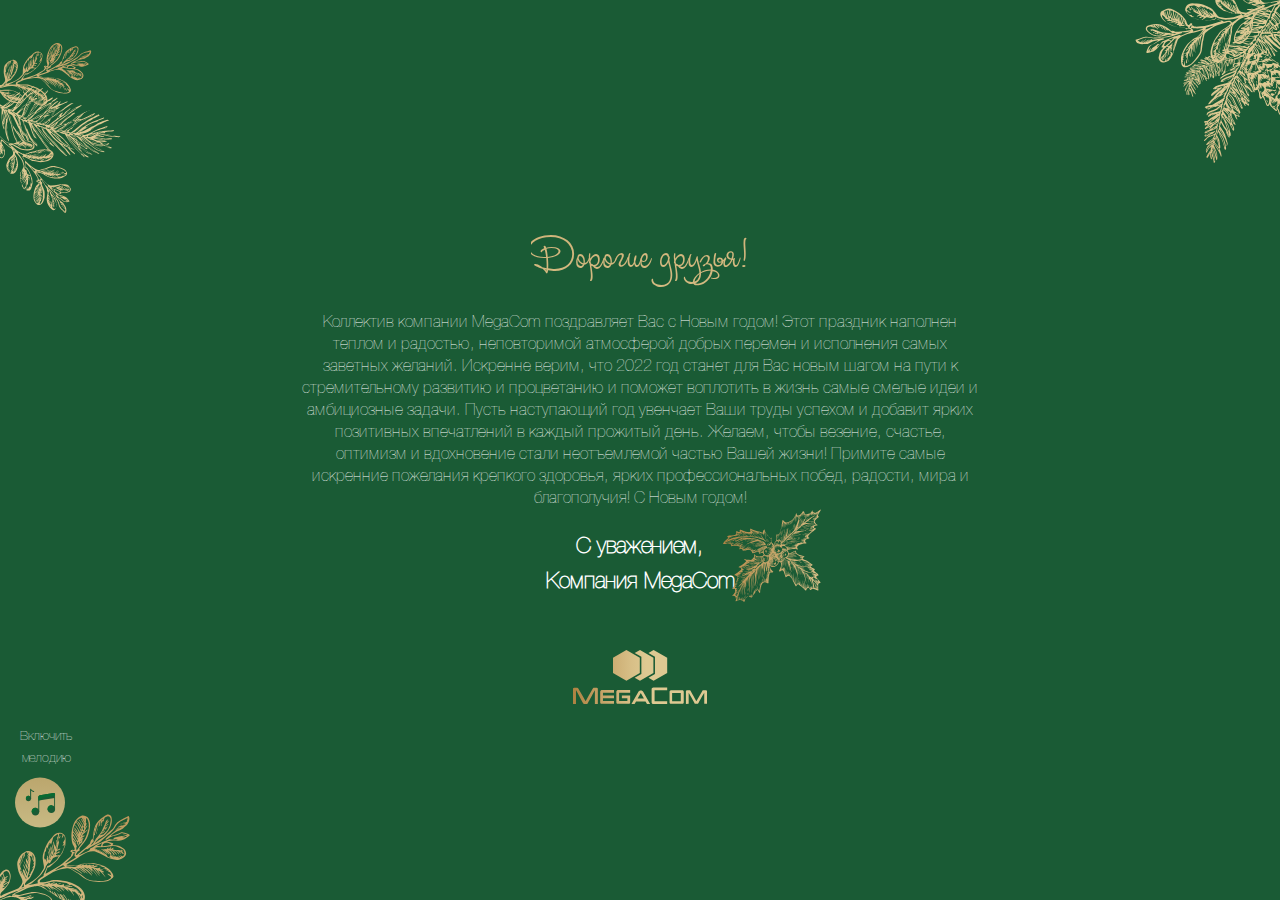
==== homework_02_06_manas/new_year.html @ ae96c61e "feat: add audio with js" ====
<!doctype html>
<html lang="en">
<head>
    <meta charset="UTF-8">
    <meta name="viewport"
          content="width=device-width, user-scalable=no, initial-scale=1.0, maximum-scale=1.0, minimum-scale=1.0">
    <meta http-equiv="X-UA-Compatible" content="ie=edge">
    <link rel="stylesheet" href="new_year_style.css">
    <script src="./js/app.js" defer></script>
    <title>New Year MegaCom</title>
</head>
<body>
<div class="container">

    <h1 class="title">
        Дорогие друзья!
    </h1>
    <p class="w-text text">
        Коллектив компании <strong>MegaCom</strong> поздравляет Вас с Новым годом! Этот праздник наполнен теплом
        и радостью, неповторимой атмосферой добрых перемен и исполнения самых заветных желаний.
        Искренне верим, что 2022 год станет для Вас новым шагом на пути к стремительному развитию
        и процветанию и поможет воплотить в жизнь самые смелые идеи и амбициозные задачи.
        Пусть наступающий год увенчает Ваши труды успехом и добавит ярких позитивных впечатлений в
        каждый прожитый день. Желаем, чтобы везение, счастье, оптимизм и вдохновение стали
        неотъемлемой частью Вашей жизни! Примите самые искренние пожелания крепкого здоровья,
        ярких профессиональных побед, радости, мира и благополучия! С Новым годом!
    </p>
    <div class="block2">
        <p class="text title2">
            <strong>С уважением,<br>
                Компания MegaCom</strong>
        </p>
        <img src="./images/center-images.svg" alt="" class="center-image">
    </div>
    <img src="images/mega.svg" alt="" class="mega">
    <p class="btn-title text ">Включить<br>мелодию</p>
    <img src="images/btn-music.svg " alt="" class="btn btn-image soundbutton paused">

    <audio class="audio" src="./music/song.mp3" loop></audio>

    <img src="images/left-up.svg" alt="" class="left-up-image">
    <img src="images/left-down.svg" alt="" class="left-down-image">
    <img src="images/right.svg" alt="" class="right-image">
</div>


</body>
</html>
---- homework_02_06_manas/new_year_style.css ----
*{
    margin: 0;
    padding: 0;
    box-sizing: border-box;
}
@font-face {
    font-family: gilroy;
    src: url(./fonts/gilroy.ttf);
    font-weight: 200;
}
@font-face {
    font-family: campanella;
    src: url(./fonts/campanella.ttf);
    font-weight: 400;
}
body{
    position: relative;
}
.container{
    height: 100vh;
    /*position: relative;*/
    background-color: #1A5B35;
    text-align: center;
    display: flex;
    flex-direction: column;
    justify-content: center;
    align-items: center;
}

.title{
    font-family: 'Campanella';
    font-style: normal;
    font-weight: 400;
    font-size: 30px;
    line-height: 115px;
    background: linear-gradient(180deg, #CEB076 0%, #D6BD84 100%);
    -webkit-background-clip: text;
    -webkit-text-fill-color: transparent;
    background-clip: text;
    text-fill-color: transparent;
}
.w-text{
    margin-left: 300px;
    margin-right: 300px;
    /*width: 660px;*/
}
.text{
    font-family: 'Gilroy';
    font-style: normal;
    font-weight: 200;
    font-size: 16px;
    line-height: 22px;
    text-align: center;
    color: #FFFFFF;
}
.title2{
    font-family: 'Gilroy';
    font-style: normal;
    font-weight: 400;
    font-size: 22px;
    line-height: 35px;
    margin-top:20px;
}
.block2{
    display: flex;
    /*flex-direction: column;*/
    justify-content: center;
    align-items: center

}
.left-up-image{
    position: absolute;
    left: 0;
    top: 0;
}
.right-image{
    position: absolute;
    top: 0;
    right: 0;
}
.left-down-image{
    position: absolute;
    left: 0;
    bottom:0;
}
.center-image{
    position: absolute;
    left: 55.4%;

}
.mega{
    margin-top: 50px;
}
/*.btn-place{*/
/*    position: absolute;*/
/*    left: 5px;*/
/*    bottom: 65px;*/
/*}*/
.btn-title{
    position: absolute;
    left: 20px;
    bottom: 130px;
    font-size: 13px;

}
.btn{
    position: absolute;
    left: 15px;
    bottom: 65px;

    padding-top: 115px;
    height: 180px;
    width: 50px;

    border: none;
    /*background-color: transparent;*/
    animation-name: animation;
    animation-duration: 3000ms;
    animation-iteration-count: infinite;
    animation-direction: alternate;
    animation-fill-mode: forwards;
    transition: 0.25s ease;


}
.soundbutton {
    /*position: absolute;*/
    /*left: 15px;*/
    /*!*bottom: 6px;*!*/

    cursor: pointer;
    transition: 0.25s ease;
}
.soundbutton.paused {
    opacity: 0.9;
}

@-webkit-keyframes animation{
    0% {
        transform:rotate(-7deg);
        transition: 0.7s cubic-bezier(0.075, 0.5, 0, 1);
    }
    25% {
        transform:rotate(5deg);
        transition: 0.7s cubic-bezier(0.075, 0.5, 0, 1);
    }
    75% {
        transform:rotate(-5deg);
        transition: 0.7s cubic-bezier(0.075, 0.5, 0, 1);
    }
    100% {
        transform:rotate(0deg);
        transition: 0.7s cubic-bezier(0.075, 0.5, 0, 1);
    }
}
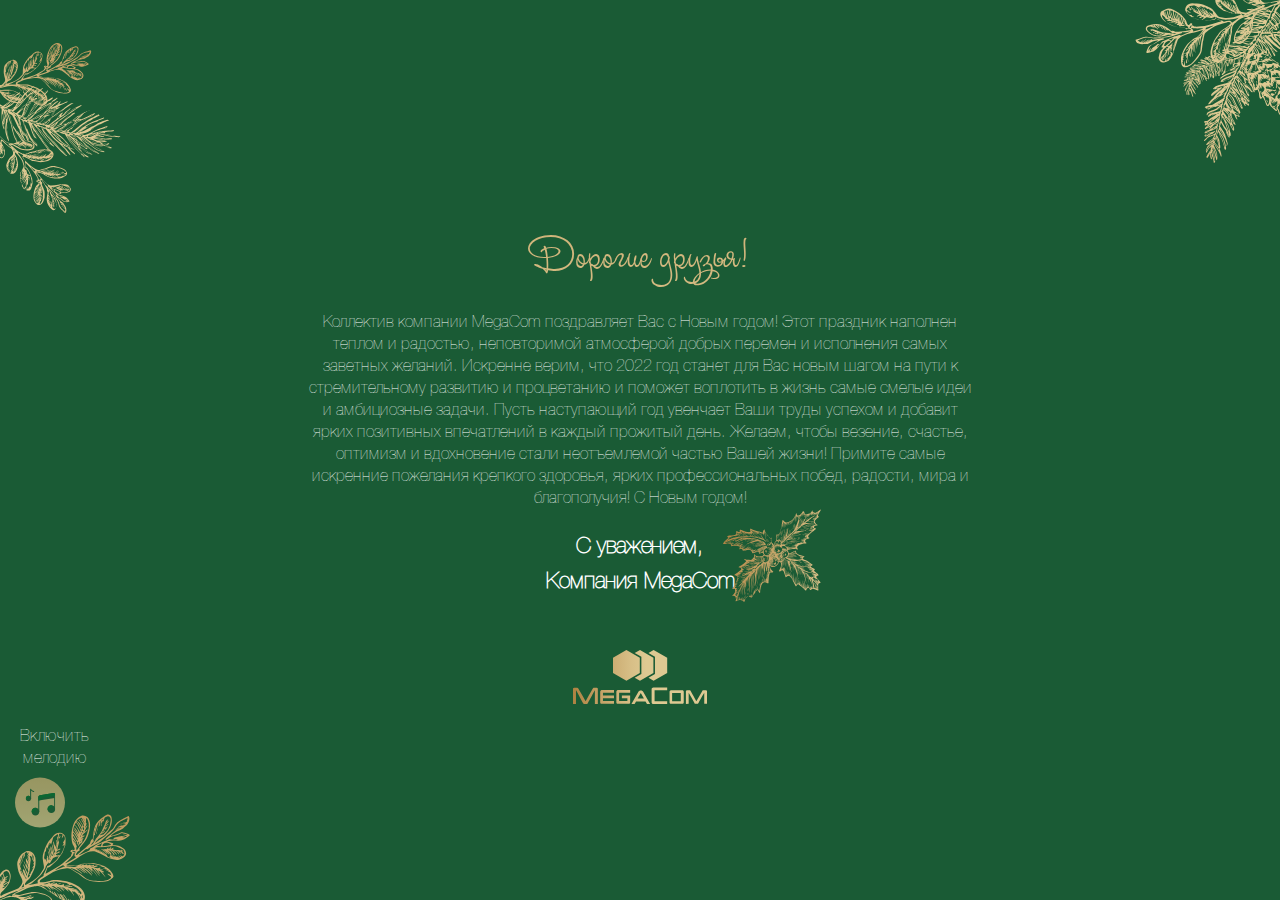
==== commit a8a3a18d: "fix:structare" ====
--- a/homework_02_06_manas/new_year.html
+++ b/homework_02_06_manas/new_year.html
@@ -11,6 +11,10 @@
 </head>
 <body>
 <div class="container">
+    <img src="images/left-up.svg" alt="" class="left-up-image">
+    <img src="images/left-down.svg" alt="" class="left-down-image">
+    <img src="images/right.svg" alt="" class="right-image">
+    <img src="images/btn-music.svg " alt="" class="btn btn-image soundbutton paused">
 
     <h1 class="title">
         Дорогие друзья!
@@ -33,14 +37,12 @@
         <img src="./images/center-images.svg" alt="" class="center-image">
     </div>
     <img src="images/mega.svg" alt="" class="mega">
-    <p class="btn-title text ">Включить<br>мелодию</p>
-    <img src="images/btn-music.svg " alt="" class="btn btn-image soundbutton paused">
+    <p class="btn-title text1 ">Включить<br>мелодию</p>
+
 
     <audio class="audio" src="./music/song.mp3" loop></audio>
 
-    <img src="images/left-up.svg" alt="" class="left-up-image">
-    <img src="images/left-down.svg" alt="" class="left-down-image">
-    <img src="images/right.svg" alt="" class="right-image">
+
 </div>
 
 
--- a/homework_02_06_manas/new_year_style.css
+++ b/homework_02_06_manas/new_year_style.css
@@ -1,155 +1,259 @@
-*{
-    margin: 0;
-    padding: 0;
-    box-sizing: border-box;
-}
+* {
+  margin: 0;
+  padding: 0;
+  box-sizing: border-box;
+}
+
 @font-face {
-    font-family: gilroy;
-    src: url(./fonts/gilroy.ttf);
-    font-weight: 200;
-}
+  font-family: gilroy;
+  src: url(./fonts/gilroy.ttf);
+  font-weight: 200;
+}
+
 @font-face {
-    font-family: campanella;
-    src: url(./fonts/campanella.ttf);
-    font-weight: 400;
-}
-body{
+  font-family: campanella;
+  src: url(./fonts/campanella.ttf);
+  font-weight: 400;
+}
+:root {
+  --index: calc(1vw + 1vh);
+}
+
+body {
+  position: relative;
+}
+
+.container {
+  height: 100vh;
+  background-color: #1a5b35;
+  text-align: center;
+  display: flex;
+  flex-direction: column;
+  justify-content: center;
+  align-items: center;
+}
+
+.title {
+  width: 320px;
+  font-family: "Campanella";
+  font-style: normal;
+  font-weight: 400;
+  font-size: 30px;
+  line-height: 115px;
+  background: linear-gradient(180deg, #ceb076 0%, #d6bd84 100%);
+  -webkit-background-clip: text;
+  -webkit-text-fill-color: transparent;
+  background-clip: text;
+  text-fill-color: transparent;
+}
+
+.text {
+  width: 668px;
+  font-family: "Gilroy";
+  font-style: normal;
+  font-weight: 200;
+  font-size: 16px;
+  line-height: 22px;
+  text-align: center;
+  color: #ffffff;
+}
+.text1 {
+  /*width: 60px;*/
+  font-family: "Gilroy";
+  font-style: normal;
+  font-weight: 200;
+  font-size: 16px;
+  line-height: 22px;
+  text-align: center;
+  color: #ffffff;
+}
+
+.title2 {
+  font-family: "Gilroy";
+  font-style: normal;
+  font-weight: 400;
+  font-size: 22px;
+  line-height: 35px;
+  margin-top: 20px;
+}
+
+.block2 {
+  display: flex;
+  /*flex-direction: column;*/
+  justify-content: center;
+  align-items: center;
+}
+
+.left-up-image {
+  position: absolute;
+  left: 0;
+  top: 0;
+}
+
+.right-image {
+  position: absolute;
+  top: 0;
+  right: 0;
+}
+
+.left-down-image {
+  position: absolute;
+  left: 0;
+  bottom: 0;
+}
+
+.center-image {
+  position: absolute;
+  left: 55.4%;
+}
+
+.mega {
+  margin-top: 50px;
+}
+
+/*.btn-place{*/
+/*    position: absolute;*/
+/*    left: 5px;*/
+/*    bottom: 65px;*/
+/*}*/
+.btn-title {
+  position: absolute;
+  left: 20px;
+  bottom: 130px;
+}
+
+.btn {
+  position: absolute;
+  left: 15px;
+  bottom: 65px;
+
+  padding-top: 115px;
+  height: 180px;
+  width: 50px;
+
+  border: none;
+  /*background-color: transparent;*/
+  animation-name: animation;
+  animation-duration: 3000ms;
+  animation-iteration-count: infinite;
+  animation-direction: alternate;
+  animation-fill-mode: forwards;
+  transition: 0.25s ease;
+}
+
+.soundbutton {
+  cursor: pointer;
+  transition: 0.25s ease;
+}
+
+.soundbutton.paused {
+  opacity: 0.7;
+}
+
+@-webkit-keyframes animation {
+  0% {
+    transform: rotate(-7deg);
+    transition: 0.7s cubic-bezier(0.075, 0.5, 0, 1);
+  }
+  25% {
+    transform: rotate(5deg);
+    transition: 0.7s cubic-bezier(0.075, 0.5, 0, 1);
+  }
+  75% {
+    transform: rotate(-5deg);
+    transition: 0.7s cubic-bezier(0.075, 0.5, 0, 1);
+  }
+  100% {
+    transform: rotate(0deg);
+    transition: 0.7s cubic-bezier(0.075, 0.5, 0, 1);
+  }
+}
+
+/*mobile version width 576px*/
+
+@media (max-width: 576px) {
+  :root {
+    --index: calc(1vw + 1vh);
+  }
+  body {
     position: relative;
-}
-.container{
     height: 100vh;
-    /*position: relative;*/
-    background-color: #1A5B35;
+    background-color: #1a5b35;
+  }
+
+  .container {
+    /*width: 100vh;*/
+    height: 120vh;
+    background-color: #1a5b35;
     text-align: center;
     display: flex;
     flex-direction: column;
     justify-content: center;
     align-items: center;
-}
-
-.title{
-    font-family: 'Campanella';
+  }
+
+  .title {
+    width: 320px;
+    margin-top: 120px;
+    padding-bottom: 10px;
+    font-family: "Campanella";
     font-style: normal;
     font-weight: 400;
-    font-size: 30px;
-    line-height: 115px;
-    background: linear-gradient(180deg, #CEB076 0%, #D6BD84 100%);
+    font-size: calc(var(--index) * 3);
+    line-height: 70px;
+    text-align: center;
+    background: linear-gradient(180deg, #ceb076 0%, #d6bd84 100%);
     -webkit-background-clip: text;
     -webkit-text-fill-color: transparent;
-    background-clip: text;
     text-fill-color: transparent;
-}
-.w-text{
-    margin-left: 300px;
-    margin-right: 300px;
-    /*width: 660px;*/
-}
-.text{
-    font-family: 'Gilroy';
-    font-style: normal;
-    font-weight: 200;
-    font-size: 16px;
-    line-height: 22px;
-    text-align: center;
-    color: #FFFFFF;
-}
-.title2{
-    font-family: 'Gilroy';
+  }
+
+  .text {
+    width: 328px;
+    margin-top: 20px;
+    font-family: "Gilroy";
     font-style: normal;
     font-weight: 400;
-    font-size: 22px;
-    line-height: 35px;
-    margin-top:20px;
-}
-.block2{
-    display: flex;
-    /*flex-direction: column;*/
-    justify-content: center;
-    align-items: center
-
-}
-.left-up-image{
+    font-size: calc(var(--index) * 1.5);
+    line-height: 19px;
+    text-align: center;
+    color: #ffffff;
+  }
+
+  .right-image {
+    display: none;
+  }
+
+  .left-down-image {
+    display: none;
+  }
+
+  .left-up-image {
     position: absolute;
     left: 0;
     top: 0;
-}
-.right-image{
-    position: absolute;
-    top: 0;
-    right: 0;
-}
-.left-down-image{
-    position: absolute;
-    left: 0;
-    bottom:0;
-}
-.center-image{
-    position: absolute;
-    left: 55.4%;
-
-}
-.mega{
+  }
+
+  .btn-title {
+    position: absolute;
+    left: 79vw;
+    bottom: 86vh;
+  }
+  .btn {
+    position: absolute;
+    left: 80vw;
+    bottom: 76vh;
+    animation: none;
+  }
+  .center-image {
+    margin-top: 20px;
+    position: absolute;
+    left: 65vw;
+    transform: rotate(-10deg);
+  }
+
+  .mega {
     margin-top: 50px;
-}
-/*.btn-place{*/
-/*    position: absolute;*/
-/*    left: 5px;*/
-/*    bottom: 65px;*/
-/*}*/
-.btn-title{
-    position: absolute;
-    left: 20px;
-    bottom: 130px;
-    font-size: 13px;
-
-}
-.btn{
-    position: absolute;
-    left: 15px;
-    bottom: 65px;
-
-    padding-top: 115px;
-    height: 180px;
-    width: 50px;
-
-    border: none;
-    /*background-color: transparent;*/
-    animation-name: animation;
-    animation-duration: 3000ms;
-    animation-iteration-count: infinite;
-    animation-direction: alternate;
-    animation-fill-mode: forwards;
-    transition: 0.25s ease;
-
-
-}
-.soundbutton {
-    /*position: absolute;*/
-    /*left: 15px;*/
-    /*!*bottom: 6px;*!*/
-
-    cursor: pointer;
-    transition: 0.25s ease;
-}
-.soundbutton.paused {
-    opacity: 0.9;
-}
-
-@-webkit-keyframes animation{
-    0% {
-        transform:rotate(-7deg);
-        transition: 0.7s cubic-bezier(0.075, 0.5, 0, 1);
-    }
-    25% {
-        transform:rotate(5deg);
-        transition: 0.7s cubic-bezier(0.075, 0.5, 0, 1);
-    }
-    75% {
-        transform:rotate(-5deg);
-        transition: 0.7s cubic-bezier(0.075, 0.5, 0, 1);
-    }
-    100% {
-        transform:rotate(0deg);
-        transition: 0.7s cubic-bezier(0.075, 0.5, 0, 1);
-    }
-}+    margin-bottom: 38px;
+  }
+}
